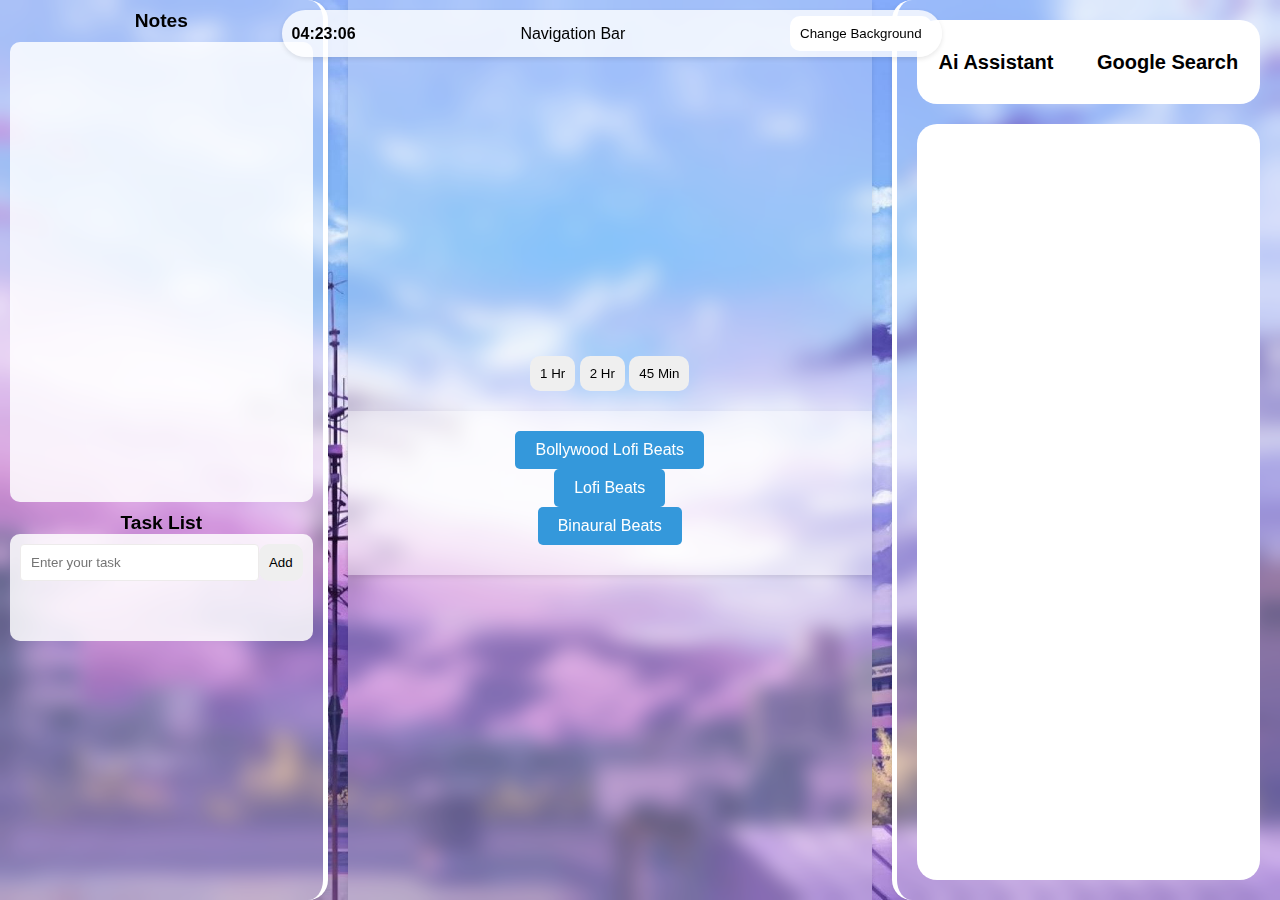
==== index.html @ 6cbdae84 "Merge pull request #3 from iamharshit188/wip" ====
<!DOCTYPE html>
<html lang="en">

<head>
  <meta charset="UTF-8">
  <meta name="viewport" content="width=device-width, initial-scale=1.0">
  <title>Study Session Website</title>
  <link rel="stylesheet" href="./css/style.css">
</head>

<body>
  <div id="floatingNavbar">
    <div id="timeAndDate"></div>
    <p>Navigation Bar</p>
    <button id="changeBackgroundBtn" onclick="changeBackgroundImage()">Change Background</button>
  </div>
  <div id="left">
    <div id="leftHeading">
      <div>Notes</div>
    </div>
    <div id="notes" contenteditable="true">
      <!-- User's notes go here -->
    </div>
    <div id="leftHeading">
      <div>Task List</div>
      <div class="container">
        <div class="input-container">
          <input type="text" id="taskInput" placeholder="Enter your task">
          <button onclick="addTask()">Add</button>
        </div>
        <ul id="taskList"></ul>
      </div>
    </div>
    <!-- User's task list goes here -->
  </div>
  <div id="middle">
    <div id="clock" class="flip-clock"></div>
    <div id="buttons">
      <button onclick="startTimer(60*60)">1 Hr</button>
      <button onclick="startTimer(2*60*60)">2 Hr</button>
      <button onclick="startTimer(45*60)">45 Min</button>
    </div>
    <div id="audioSection">
      <button class="audioButton" onclick="playAudio('audio1.mp3')">Bollywood Lofi Beats</button>
      <button class="audioButton" onclick="playAudio('audio2.mp3')">Lofi Beats</button>
      <button class="audioButton" onclick="playAudio('audio3.mp3')">Binaural Beats</button>
      <div id="audioInfo"></div>
    </div>
  </div>
  <div id="right">
    <div id="tabs">
      <div id="chatTab" onclick="showIframe('chatgpt')">Ai Assistant</div>
      <div id="searchTab" onclick="showIframe('google')">Google Search</div>
    </div>
    <div id="iframeContainer">
      <iframe id="chatgpt" src="https://www.blackbox.ai/"></iframe>
      <iframe id="google" src="https://www.google.com/search?igu=1"></iframe>
    </div>
  </div>
  <script src="js/index.js"></script>
</body>

</html>
---- css/style.css ----
body {
  margin: 0;
  padding: 0;
  font-family: 'Arial', sans-serif;
  display: flex;
  height: 100vh;
  background-size: cover;
  background-position: center;
  background-repeat: no-repeat;
  background-image: url('assets/wall1.jpg');
  /* Initial background image */
  transition: background-image 0.5s ease-in-out;
}

#floatingNavbar {
  position: fixed;
  top: 10px;
  left: 22%;
  /* Centering and covering 50% width */
  width: 50%;
  height: 3%;
  background-color: rgba(255, 255, 255, 0.8);
  padding: 10px;
  box-shadow: 0 2px 5px rgba(0, 0, 0, 0.1);
  z-index: 1000;
  display: flex;
  justify-content: space-between;
  align-items: center;
  border-top-right-radius: 50px;
  border-top-left-radius: 50px;
  border-bottom-right-radius: 50px;
  border-bottom-left-radius: 50px;
}


#leftHeading {
  font-size: 1.2em;
  font-weight: bold;
  margin-bottom: 10px;
  text-align: center;
}

#notes {
  height: 50%;
  padding: 10px;
  margin-bottom: 10px;
  overflow-y: auto;
  background-color: rgba(255, 255, 255, 0.8);
  backdrop-filter: blur(10px);
  border-radius: 10px;
  overflow: hidden;
}

.container {
  padding: 10px;
  margin-bottom: 10px;
  overflow-y: auto;
  background-color: rgba(255, 255, 255, 0.8);
  backdrop-filter: blur(10px);
  border-radius: 10px;
}

#taskList {
  height: max-content;
  padding: 10px;
  margin-bottom: 10px;
  overflow-y: auto;
  border-radius: 10px;
}


.flip-clock {
  display: inline-block;
  font-size: 2em;
  margin-bottom: 10px;
}

.flip-clock__piece {
  display: inline-block;
}

.flip-clock__card {
  display: inline-block;
  position: relative;
  width: 1.5em;
  height: 2em;
  margin: 0 0.1em;
  perspective: 5em;
}

.flip-clock__card__top,
.flip-clock__card__bottom,
.flip-clock__card__back,
.flip-clock__card__back__bottom {
  display: block;
  position: absolute;
  width: 100%;
  height: 100%;
  border-radius: 0.2em;
  box-shadow: 0 0.1em 0.3em rgba(0, 0, 0, 0.2);
  box-sizing: border-box;
}

.flip-clock__card__top,
.flip-clock__card__back__bottom {
  left: 0;
  top: 0;
  background-color: #fff;
  z-index: 1;
}

.flip-clock__card__top {
  z-index: 2;
  transform-origin: 50% 100%;
  transform: rotateX(180deg);
}

.flip-clock__card__bottom,
.flip-clock__card__back {
  left: 0;
  top: 0;
  background-color: #f1f1f1;
  transform-origin: 50% 0%;
}

.flip-clock__card__bottom {
  transform: rotateX(0deg);
}

.flip-clock__card__back {
  transform: rotateX(-180deg);
}

#buttons {
  text-align: center;
  margin-top: 20px;
}

#button {
  padding: 10px;
  font-size: 1em;
  margin: 0 10px;
  cursor: pointer;
}

#audioSection {
  width: 100%;
  display: flex;
  flex-direction: column;
  justify-content: center;
  align-items: center;
  margin-top: 20px;
}

.audioButton
{
  font-size: 16px;
  padding: 10px 20px;
  background-color: #3498db;
  color: #fff;
  border: none;
  cursor: pointer;
  outline: none;
  border-radius: 5px;
  transition: transform 0.2s ease-in-out;
}

.audioButton:hover {
  transform: scale(1.1);
  background-color: darkblue;
  opacity:1;
  color: #000;
  
}

.audioButton:active {
  transform: scale(0.9);
}
/* 
.audioButton {
  display: flex;
  justify-content: space-evenly;
  align-items: center;
  padding: 10px;
  font-size: 1em;
  margin: 0 10px;
  cursor: pointer;
}
.audioButton:hover{
  transform: scale(20px);
} */

#audioInfo {
  margin-top: 10px;
}

#right {
  width: 30%;
  display: flex;
  flex-direction: column;
}

#tabs {
  height: 10%;
  background-color: #f1f1f1;
  display: flex;
  justify-content: space-around;
  align-items: center;
}

#iframeContainer {
  height: 90%;
}

iframe {
  width: 100%;
  height: 100%;
  border: none;
  display: none;
}

iframe#chatgpt {
  display: block;
}

@keyframes scale {
  0% {
    transform: scale(1);
  }

  100% {
    transform: scale(1.1);
  }
}

#timeAndDate {
  color: #000;
  font-weight: bold;
}

#changeBackgroundBtn {
  padding: 10px;
  background-color: #fff;
  border: none;
  cursor: pointer;
}

/* Frosted Background */
#left {
  width: 25%;
  margin-right: 20px;
  display: flex;
  flex-direction: column;
  background-color: rgba(255, 255, 255, 0.2);
  backdrop-filter: blur(10px);
  /* Frosted glass effect */
  padding: 10px;
  box-shadow: 0 2px 5px rgba(0, 0, 0, 0.1);
  border-right: 5px solid #ffffff;
  border-top-right-radius: 20px;
  border-bottom-right-radius: 20px;
}

#middle {
  width: 40%;
  display: flex;
  flex-direction: column;
  justify-content: center;
  align-items: center;
  background-color: rgba(255, 255, 255, 0.2);
  backdrop-filter: blur(10px);
  /* Frosted glass effect */
  padding: 20px;
  box-shadow: 0 2px 5px rgba(0, 0, 0, 0.1);
}

#right {
  width: 30%;
  display: flex;
  margin-left: 20px;
  flex-direction: column;
  background-color: rgba(255, 255, 255, 0.2);
  backdrop-filter: blur(10px);
  /* Frosted glass effect */
  padding: 10px;
  box-shadow: 0 2px 5px rgba(0, 0, 0, 0.1);
  border-left: 5px solid #ffffff;
  border-top-left-radius: 20px;
  border-bottom-left-radius: 20px;
}

#audioSection {
  width: 100%;
  display: flex;
  flex-direction: column;
  justify-content: center;
  align-items: center;
  background-color: rgba(255, 255, 255, 0.2);
  backdrop-filter: blur(10px);
  /* Frosted glass effect */
  margin-top: 20px;
  padding: 20px;
  box-shadow: 0 2px 5px rgba(0, 0, 0, 0.1);
}

#tabs {
  border-radius: 20px;
  margin: 10px;
  background-color: white;
  font-size: 20px;
  font-weight: 700;
  font-family: 'Gill Sans', 'Gill Sans MT', Calibri, 'Trebuchet MS', sans-serif;
}

#iframeContainer {
  border-radius: 20px;
  margin: 10px;
  background-color: white;
}

#chatgpt,
#google {
  border-radius: 20px;
}

/* Testing UI  */

.input-container {
  display: flex;
  margin-bottom: 20px;
}

input {
  flex: auto;
  padding: 10px;
  border: 1px solid #edebeb;
  border-radius: 4px;
}

button {
  padding: 10px;
  /* background-color: #4caf50;  */
  /* color: #fff;  */
  border: none;
  border-radius: 10px;
  cursor: pointer;
}

button:hover {
  background-color: #b54667;
}

ul {
  list-style-type: none;
  padding: 0;
}

li {
  display: flex;
  align-items: center;
  margin-bottom: 10px;
  padding: 5%;
  background-color: white;
  border: 1px solid #edebeb;
  border-radius: 10px;
}

.checkbox {
  margin-right: 10px;
}
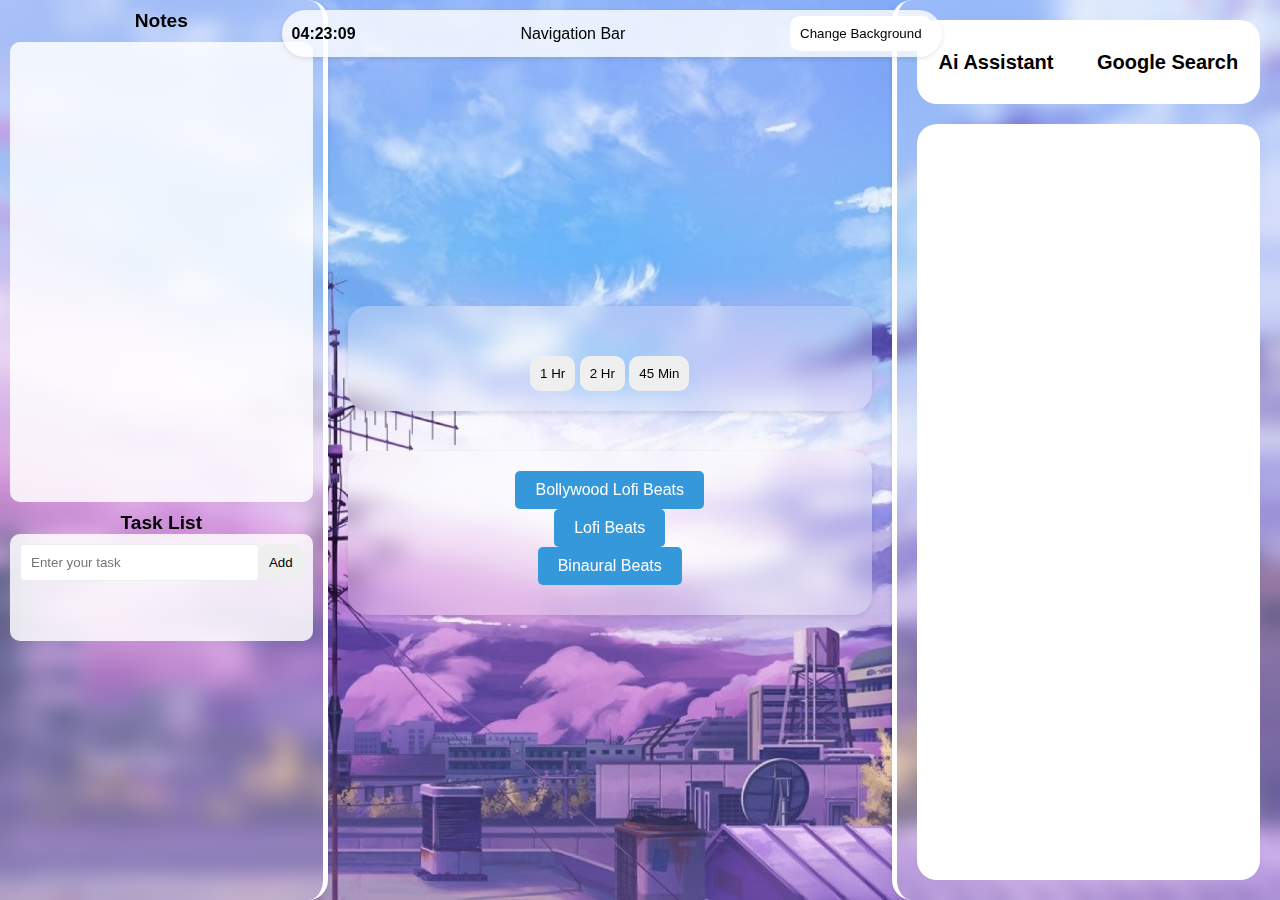
==== commit 2e2937aa: "Font on Clock" ====
--- a/index.html
+++ b/index.html
@@ -34,11 +34,13 @@
     <!-- User's task list goes here -->
   </div>
   <div id="middle">
-    <div id="clock" class="flip-clock"></div>
-    <div id="buttons">
-      <button onclick="startTimer(60*60)">1 Hr</button>
-      <button onclick="startTimer(2*60*60)">2 Hr</button>
-      <button onclick="startTimer(45*60)">45 Min</button>
+    <div id="pomodoro">
+      <div id="clock" class="flip-clock"></div>
+      <div id="buttons">
+        <button onclick="startTimer(60*60)">1 Hr</button>
+        <button onclick="startTimer(2*60*60)">2 Hr</button>
+        <button onclick="startTimer(45*60)">45 Min</button>
+      </div>
     </div>
     <div id="audioSection">
       <button class="audioButton" onclick="playAudio('audio1.mp3')">Bollywood Lofi Beats</button>
--- a/css/style.css
+++ b/css/style.css
@@ -1,3 +1,5 @@
+@import url('https://fonts.googleapis.com/css2?family=Electrolize&family=Open+Sans&display=swap');
+
 body {
   margin: 0;
   padding: 0;
@@ -7,7 +9,7 @@
   background-size: cover;
   background-position: center;
   background-repeat: no-repeat;
-  background-image: url('assets/wall1.jpg');
+  background-image: url('images/wall1.jpg');
   /* Initial background image */
   transition: background-image 0.5s ease-in-out;
 }
@@ -267,11 +269,8 @@
   flex-direction: column;
   justify-content: center;
   align-items: center;
-  background-color: rgba(255, 255, 255, 0.2);
-  backdrop-filter: blur(10px);
   /* Frosted glass effect */
   padding: 20px;
-  box-shadow: 0 2px 5px rgba(0, 0, 0, 0.1);
 }
 
 #right {
@@ -289,6 +288,24 @@
   border-bottom-left-radius: 20px;
 }
 
+#pomodoro {
+  width: 100%;
+  display: flex;
+  flex-direction: column;
+  justify-content: center;
+  align-items: center;
+  padding: 20px;
+  margin: 20px;
+  background-color: rgba(255, 255, 255, 0.2);
+  backdrop-filter: blur(10px);
+  box-shadow: 0 2px 5px rgba(0, 0, 0, 0.1);
+  border-radius: 20px;
+}
+
+#clock {
+  font-family: 'Electrolize', sans-serif;
+}
+
 #audioSection {
   width: 100%;
   display: flex;
@@ -301,6 +318,7 @@
   margin-top: 20px;
   padding: 20px;
   box-shadow: 0 2px 5px rgba(0, 0, 0, 0.1);
+  border-radius: 20px;
 }
 
 #tabs {
@@ -367,4 +385,4 @@
 
 .checkbox {
   margin-right: 10px;
-}+}
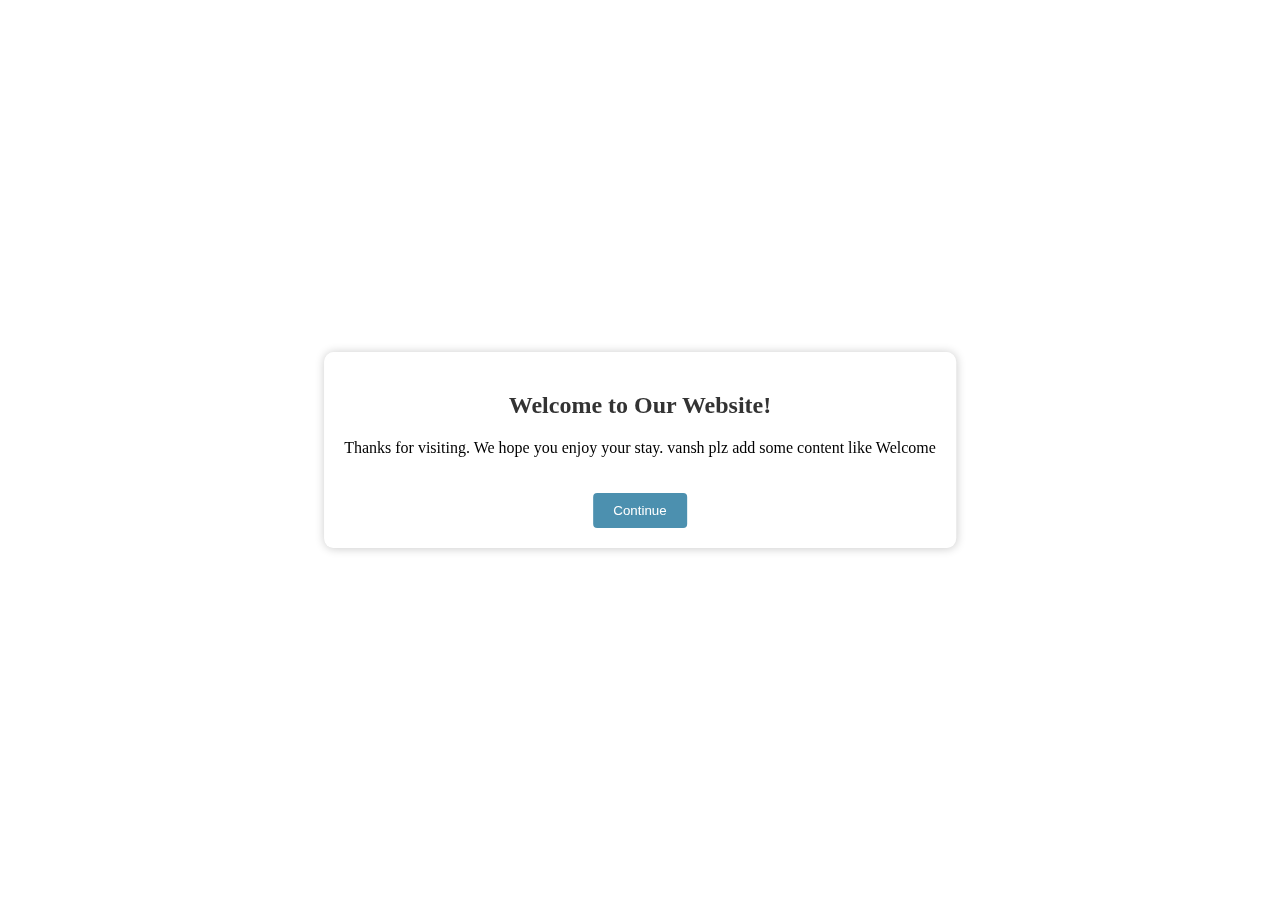
==== commit 321e2e21: "Added modal" ====
--- a/index.html
+++ b/index.html
@@ -1,65 +1,146 @@
 <!DOCTYPE html>
 <html lang="en">
+<head>
+    <meta charset="UTF-8">
+    <meta name="viewport" content="width=device-width, initial-scale=1.0">
+    
+    <title>Document</title>
+    
 
-<head>
-  <meta charset="UTF-8">
-  <meta name="viewport" content="width=device-width, initial-scale=1.0">
-  <title>Study Session Website</title>
-  <link rel="stylesheet" href="./css/style.css">
+<style>
+
+
+body {
+            margin: 0%;
+            padding: 0%;
+            background-image: url(images/wall5.jpg);
+            display: flex;
+            justify-content: center;
+            align-items: center;
+            height: 100vh;
+        }
+
+        #welcomeModal {
+            display: none;
+            position: fixed;
+            top: 50%;
+            left: 50%;
+            transform: translate(-50%, -50%);
+            background-color: rgba(255, 255, 255, 0.8); 
+            
+            /* Use a semi-transparent color for the modal background */
+            padding: 20px;
+            box-shadow: 0 0 10px rgba(0, 0, 0, 0.2);
+            border-radius: 10px;
+            text-align: center;
+           /* Adjust the blur value as needed */
+        }
+
+        #welcomeModal h2 {
+            color: #333;
+        }
+        /* Style the button */
+.button {
+  background-color: #0a0a23; /* Black background color */
+  color: #ffffff; /* White text color */
+  padding: 15px; /* Add padding to the button */
+  border: none; /* Remove default border */
+  border-radius: 10px; /* Round up the edges */
+  box-shadow: 0 2px 4px rgba(0, 0, 0, 0.1); /* Add a subtle shadow effect */
+  font-size: 16px; /* Increase font size */
+  cursor: pointer; /* Change cursor to pointing hand */
+}
+
+/* Style the button when hovered */
+.button:hover {
+  background-color: #4c90af; /* Change background color to blue on hover */
+  transition: background-color 0.3s ease; /* Smooth transition effect */
+}
+
+/* Style the button when active ( clicked ) */
+.button:active {
+  transform: translateY(2px); /* Move the button slightly down on click */
+  box-shadow: 0 2px 4px rgba(0, 0, 0, 0.2); /* Add a deeper shadow effect on click */
+}
+
+        #continueBtn {
+            background-color: rgb(76, 144, 175);
+            color: #fff;
+            border: none;
+            padding: 10px 20px;
+            margin-top: 20px;
+            cursor: pointer;
+            border-radius: 4px;
+        }
+
+/*
+
+   body{
+    margin: 0%;
+    padding: 0%;
+    background-image: url(assets/wall4.jpg);
+      
+   }
+   
+    
+   
+  #welcomeModal {
+    display: none;
+    position: fixed;
+    top: 50%;
+    left: 50%;
+    transform: translate(-50%, -50%);
+    background-color: #fff;
+    padding: 20px;
+    box-shadow: 0 0 10px rgba(0, 0, 0, 0.2);
+    border-radius: 10px;
+    text-align: center;
+    
+  }
+
+  #welcomeModal h2 {
+    color: #333;
+  }
+
+  #continueBtn {
+    background-color: #4caf50;
+    color: #fff;
+    border: none;
+    padding: 10px 20px;
+    margin-top: 20px;
+    cursor: pointer;
+    border-radius: 4px;
+  }
+*/
+</style>
 </head>
+<body>
+    <div class="welcontianer">
+      <div id="welcomeModal">
+    <h2>Welcome to Our Website!</h2>
+    <p>Thanks for visiting. We hope you enjoy your stay.
 
-<body>
-  <div id="floatingNavbar">
-    <div id="timeAndDate"></div>
-    <p>Navigation Bar</p>
-    <button id="changeBackgroundBtn" onclick="changeBackgroundImage()">Change Background</button>
+      vansh plz add some content like Welcome
+    </p>
+    <button id="continueBtn">Continue</button>
   </div>
-  <div id="left">
-    <div id="leftHeading">
-      <div>Notes</div>
     </div>
-    <div id="notes" contenteditable="true">
-      <!-- User's notes go here -->
-    </div>
-    <div id="leftHeading">
-      <div>Task List</div>
-      <div class="container">
-        <div class="input-container">
-          <input type="text" id="taskInput" placeholder="Enter your task">
-          <button onclick="addTask()">Add</button>
-        </div>
-        <ul id="taskList"></ul>
-      </div>
-    </div>
-    <!-- User's task list goes here -->
-  </div>
-  <div id="middle">
-    <div id="pomodoro">
-      <div id="clock" class="flip-clock"></div>
-      <div id="buttons">
-        <button onclick="startTimer(60*60)">1 Hr</button>
-        <button onclick="startTimer(2*60*60)">2 Hr</button>
-        <button onclick="startTimer(45*60)">45 Min</button>
-      </div>
-    </div>
-    <div id="audioSection">
-      <button class="audioButton" onclick="playAudio('audio1.mp3')">Bollywood Lofi Beats</button>
-      <button class="audioButton" onclick="playAudio('audio2.mp3')">Lofi Beats</button>
-      <button class="audioButton" onclick="playAudio('audio3.mp3')">Binaural Beats</button>
-      <div id="audioInfo"></div>
-    </div>
-  </div>
-  <div id="right">
-    <div id="tabs">
-      <div id="chatTab" onclick="showIframe('chatgpt')">Ai Assistant</div>
-      <div id="searchTab" onclick="showIframe('google')">Google Search</div>
-    </div>
-    <div id="iframeContainer">
-      <iframe id="chatgpt" src="https://www.blackbox.ai/"></iframe>
-      <iframe id="google" src="https://www.google.com/search?igu=1"></iframe>
-    </div>
-  </div>
-  <script src="js/index.js"></script>
+  
+  <script>
+    
+    document.addEventListener('DOMContentLoaded', function () {
+      var modal = document.getElementById('welcomeModal');
+      var continueBtn = document.getElementById('continueBtn');
+
+      // Show the modal when the page loads
+      modal.style.display = 'block';
+
+      // Redirect to the second page when the "Continue" button is clicked
+      continueBtn.addEventListener('click', function () {
+        window.location.href = "secpage.html"; // Change the URL accordingly
+      });
+    });
+  
+  </script>
 </body>
-
 </html>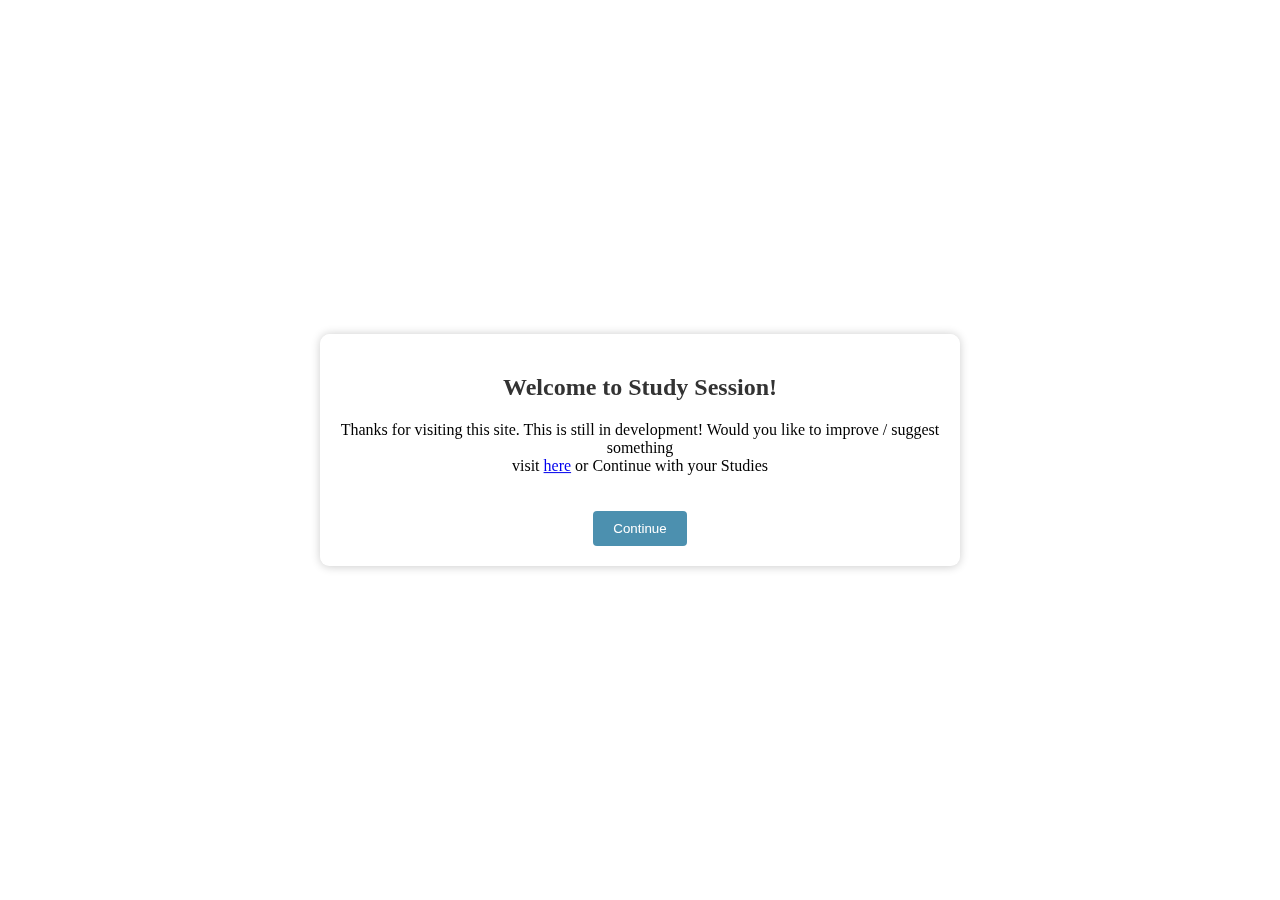
==== commit f436203f: "Final fixes" ====
--- a/index.html
+++ b/index.html
@@ -72,56 +72,14 @@
             cursor: pointer;
             border-radius: 4px;
         }
-
-/*
-
-   body{
-    margin: 0%;
-    padding: 0%;
-    background-image: url(assets/wall4.jpg);
-      
-   }
-   
-    
-   
-  #welcomeModal {
-    display: none;
-    position: fixed;
-    top: 50%;
-    left: 50%;
-    transform: translate(-50%, -50%);
-    background-color: #fff;
-    padding: 20px;
-    box-shadow: 0 0 10px rgba(0, 0, 0, 0.2);
-    border-radius: 10px;
-    text-align: center;
-    
-  }
-
-  #welcomeModal h2 {
-    color: #333;
-  }
-
-  #continueBtn {
-    background-color: #4caf50;
-    color: #fff;
-    border: none;
-    padding: 10px 20px;
-    margin-top: 20px;
-    cursor: pointer;
-    border-radius: 4px;
-  }
-*/
 </style>
 </head>
 <body>
     <div class="welcontianer">
       <div id="welcomeModal">
-    <h2>Welcome to Our Website!</h2>
-    <p>Thanks for visiting. We hope you enjoy your stay.
-
-      vansh plz add some content like Welcome
-    </p>
+    <h2>Welcome to Study Session!</h2>
+    <p>Thanks for visiting this site. This is still in development! Would you like to improve / suggest something <br>
+    visit <a href="https://github.com/iamharshit188/study-seesion">here</a> or Continue with your Studies   </p>
     <button id="continueBtn">Continue</button>
   </div>
     </div>
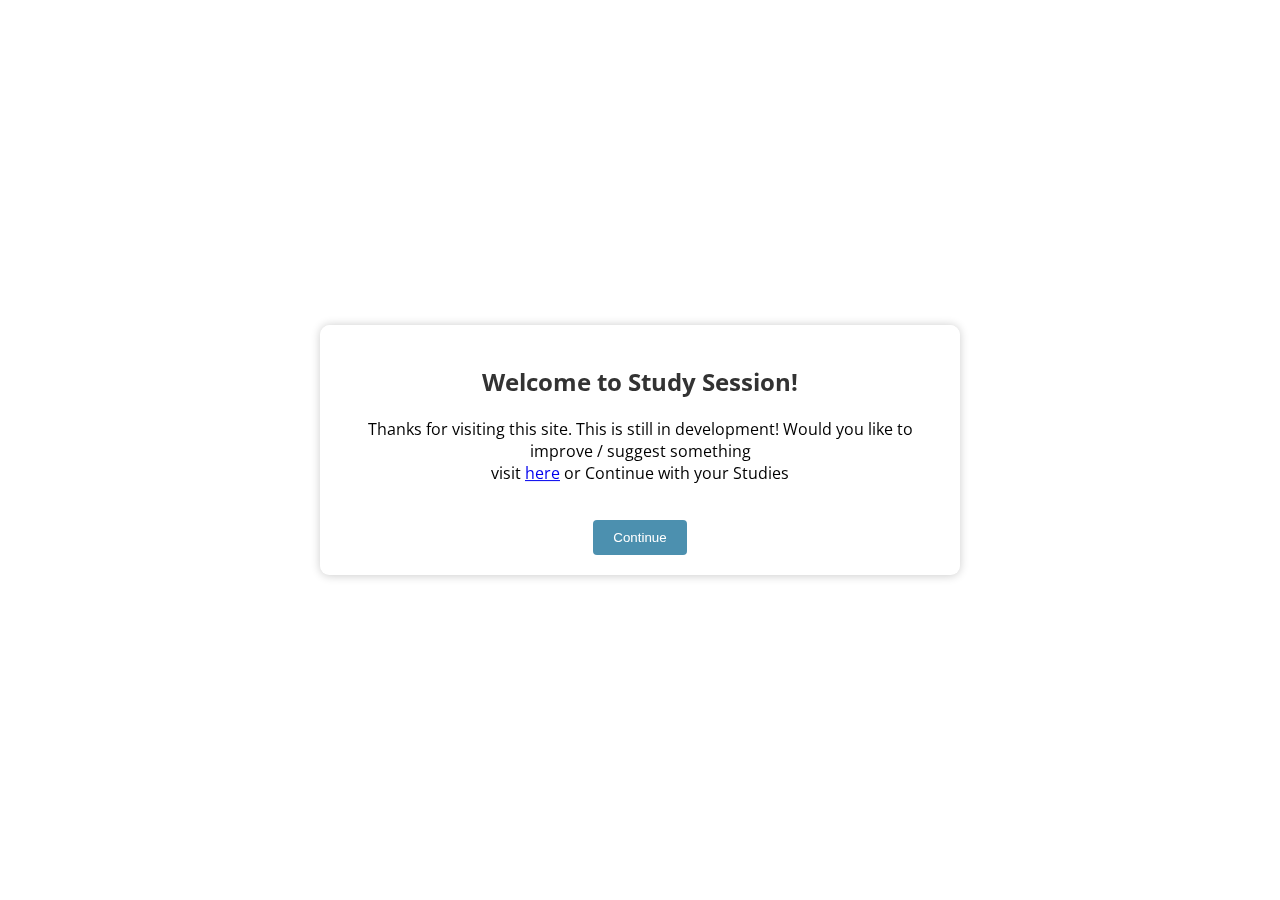
==== commit dd7accb3: "Update index.html" ====
--- a/index.html
+++ b/index.html
@@ -1,19 +1,29 @@
+<!-- This is an OpenSource Project: 
+  Give Credits before using it anywhere and changes.
+  Thanks to 
+  Rohit Vishu Achari
+  Varun Gaur
+  Vansh Dixit
+  for Helping and Fixing everything -->
+
+
 <!DOCTYPE html>
 <html lang="en">
 <head>
     <meta charset="UTF-8">
     <meta name="viewport" content="width=device-width, initial-scale=1.0">
     
-    <title>Document</title>
+    <title>Welcome to Study Session</title>
     
 
 <style>
-
+@import url('https://fonts.googleapis.com/css2?family=Open+Sans:wght@500&display=swap');
 
 body {
             margin: 0%;
             padding: 0%;
             background-image: url(images/wall5.jpg);
+            font-family: 'Open Sans', sans-serif;
             display: flex;
             justify-content: center;
             align-items: center;
@@ -101,4 +111,4 @@
   
   </script>
 </body>
-</html>+</html>
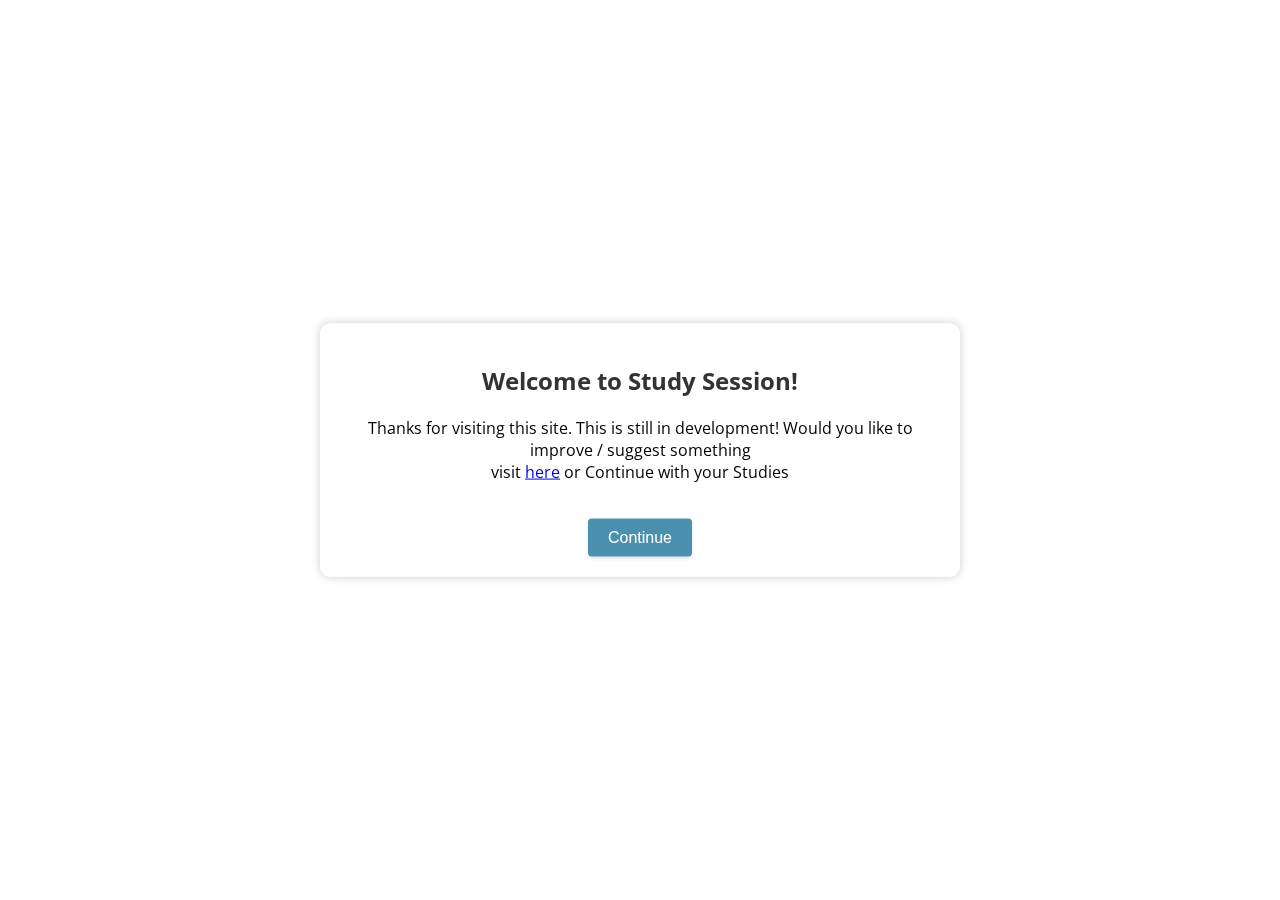
==== commit 3300f432: "Add clear button to TaskList" ====
--- a/index.html
+++ b/index.html
@@ -20,9 +20,13 @@
 @import url('https://fonts.googleapis.com/css2?family=Open+Sans:wght@500&display=swap');
 
 body {
-            margin: 0%;
-            padding: 0%;
+            
+  margin: 0%;
+  padding: 0%;
             background-image: url(images/wall5.jpg);
+            background-size: cover;
+            background-position: center;
+            background-repeat: no-repeat;          
             font-family: 'Open Sans', sans-serif;
             display: flex;
             justify-content: center;
@@ -50,7 +54,7 @@
             color: #333;
         }
         /* Style the button */
-.button {
+button {
   background-color: #0a0a23; /* Black background color */
   color: #ffffff; /* White text color */
   padding: 15px; /* Add padding to the button */
@@ -62,18 +66,17 @@
 }
 
 /* Style the button when hovered */
-.button:hover {
+button:hover {
   background-color: #4c90af; /* Change background color to blue on hover */
   transition: background-color 0.3s ease; /* Smooth transition effect */
 }
 
 /* Style the button when active ( clicked ) */
-.button:active {
+button:active {
   transform: translateY(2px); /* Move the button slightly down on click */
   box-shadow: 0 2px 4px rgba(0, 0, 0, 0.2); /* Add a deeper shadow effect on click */
 }
-
-        #continueBtn {
+#continueBtn {
             background-color: rgb(76, 144, 175);
             color: #fff;
             border: none;
@@ -89,20 +92,18 @@
       <div id="welcomeModal">
     <h2>Welcome to Study Session!</h2>
     <p>Thanks for visiting this site. This is still in development! Would you like to improve / suggest something <br>
-    visit <a href="https://github.com/iamharshit188/study-seesion">here</a> or Continue with your Studies   </p>
+    visit <a href="https://github.com/iamharshit188/study-session">here</a> or Continue with your Studies   </p>
     <button id="continueBtn">Continue</button>
   </div>
     </div>
   
-  <script>
-    
+  <script>  
     document.addEventListener('DOMContentLoaded', function () {
       var modal = document.getElementById('welcomeModal');
       var continueBtn = document.getElementById('continueBtn');
 
       // Show the modal when the page loads
       modal.style.display = 'block';
-
       // Redirect to the second page when the "Continue" button is clicked
       continueBtn.addEventListener('click', function () {
         window.location.href = "secpage.html"; // Change the URL accordingly
